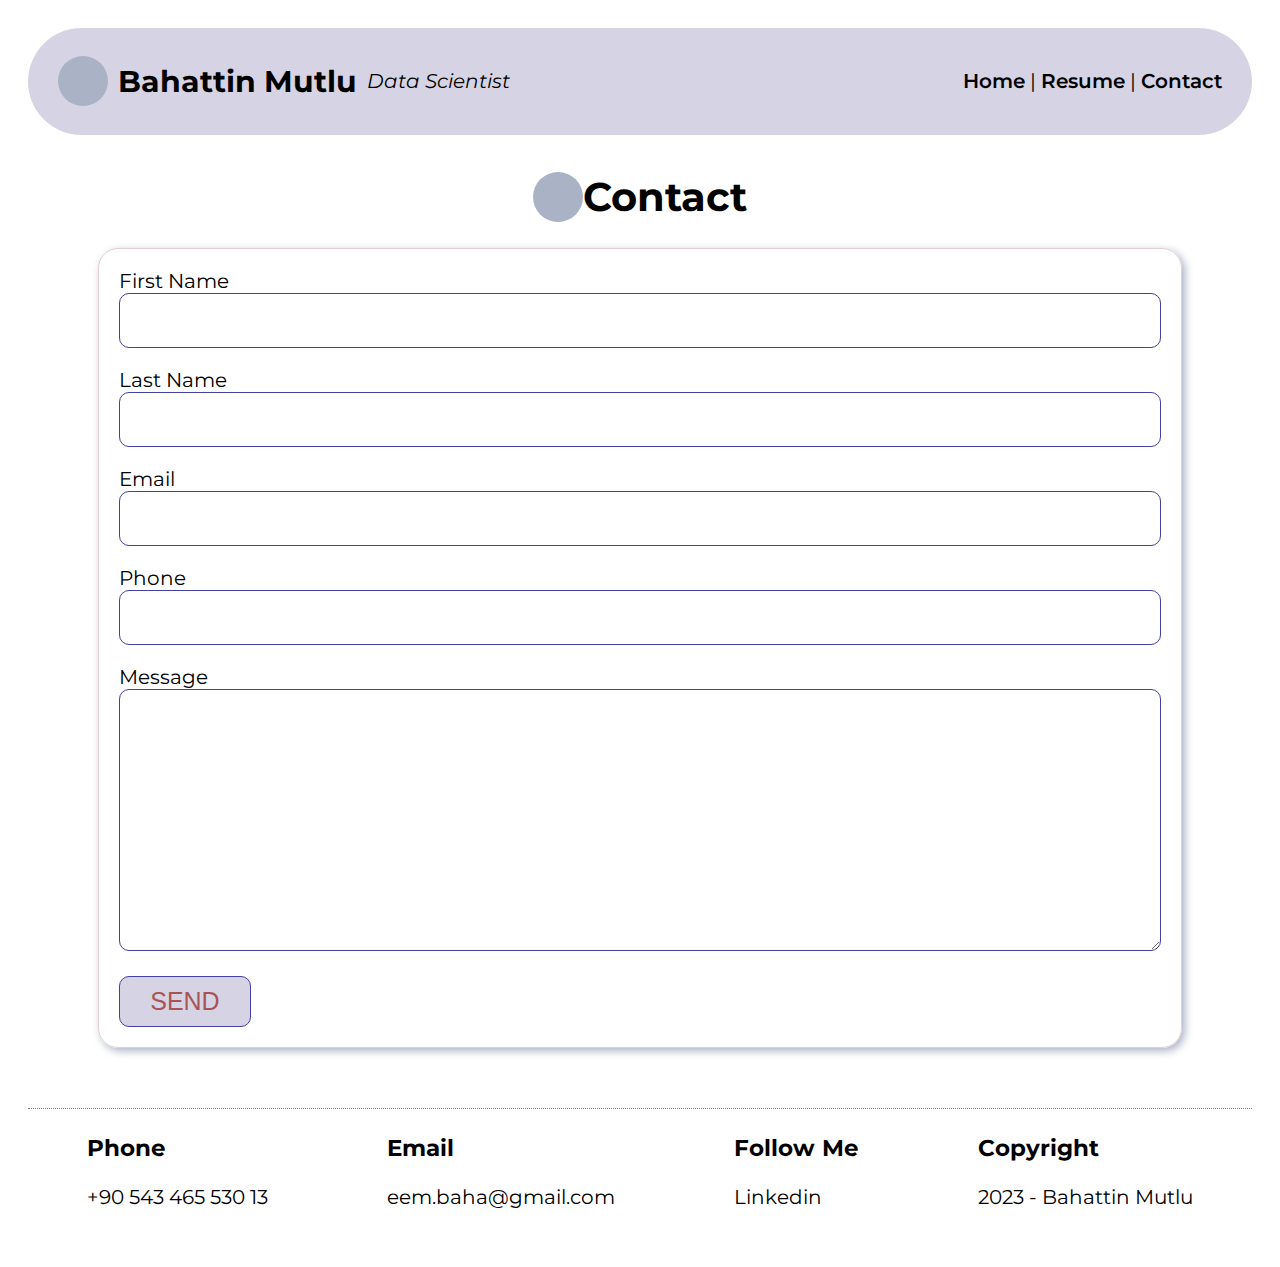
==== contact.html @ 0612375e "ilk versiyon" ====
<!DOCTYPE html>
<html lang="en">
  <head>
    <meta charset="UTF-8" />
    <meta http-equiv="X-UA-Compatible" content="IE=edge" />
    <meta name="viewport" content="width=device-width, initial-scale=1.0" />
    <title>Bahattin Mutlu - Resume</title>
    <link rel="stylesheet" href="css/style.css">

  </head>
  <body>
    <!-- PAGE HEADER -->
    <div class="header">
      <div class="title">
        <span></span>
        <h2>Bahattin Mutlu</h2>
        <i>Data Scientist</i>
      </div>

      <div class="menu">
        <a href="index.html">Home</a> | <a href="resume.html">Resume</a> |
        <a href="contact.html">Contact</a>
      </div>
    </div>
    <!-- PAGE HEADER -->



    <!-- PAGE CONTENT -->
    <div class="content">
      <h1><span></span> Contact</h1>

      <div class="section">
        <div class="card">
          <div class="left">
            <!-- !!!!!!!!!!!!!!!!!!!!!!!!!!!!!!!!!!!! ATTENTION !!!!!!!!!!!!!!!!!!!!!!!!!!!!!!!!!!!! -->
            <!-- if you want to receive the emails sended by the following form and includes visitor's information, please replace john@due.com email address with yours -->
            <!-- 👇👇👇👇👇👇👇👇👇👇👇👇👇👇👇👇👇👇👇👇👇👇👇👇👇👇👇👇👇👇👇👇👇👇👇👇👇👇 -->
            <form action="https://formsubmit.co/eem.baha@gmail.com" method="POST" target="_blank">
              <div class="form-row">
                <div>
                  <label for="firstName">First Name</label>
                </div>
                <input type="text" name="firstName" id="firstName" />
              </div>

              <div class="form-row">
                <div>
                  <label for="lastName">Last Name</label>
                </div>
                <input type="text" name="lastName" id="lastName" />
              </div>

              <div class="form-row">
                <div>
                  <label for="email">Email</label>
                </div>
                <input type="text" name="email" id="email" />
              </div>

              <div class="form-row">
                <div>
                  <label for="phone">Phone</label>
                </div>
                <input type="text" name="phone" id="phone" />
              </div>

              <div class="form-row">
                <div>
                  <label for="message">Message</label>
                </div>
                
                <textarea name="message" id="message" cols="30" rows="10"></textarea>

              </div>

              <button type="submit">SEND</button>




            </form>
          </div>
        </div>
      </div>
    </div>
    <!-- PAGE CONTENT -->



    <!-- PAGE FOOTER -->
    <div class="footer">
      <div>
        <h3>Phone</h3>
        <p>+90 543 465 530 13</p>
      </div>

      <div>
        <h3>Email</h3>
        <p>eem.baha@gmail.com</p>
      </div>

      <div>
        <h3>Follow Me</h3>
        <p>Linkedin </p>
      </div>

      <div>
        <h3>Copyright</h3>
        <p>2023 - Bahattin Mutlu</p>
      </div>
    </div>
    <!-- PAGE FOOTER -->
  </body>
</html>
---- css/style.css ----
@import url("https://fonts.googleapis.com/css2?family=Montserrat:wght@100;200;300;400;500;600;700;800;900&display=swap");

:root {
  --color1: rgb(66, 64, 161);
  --color2: rgb(214, 212, 228);
  --color3: rgb(228, 206, 206);
  --color4: rgb(170, 178, 197);
}

* {
  box-sizing: border-box;
}

body {
  font-family: "Montserrat", sans-serif;
  padding: 20px;
  font-size: 20px;
}

a {
  text-decoration: none;
}

input,
textarea {
  border: 1px solid var(--color1);
  border-radius: 10px;
  padding: 15px;
  width: 100%;
  font-size: 20px;
}

button {
  border: 1px solid var(--color1);
  border-radius: 10px;
  padding: 10px 30px;
  background-color: var(--color2);
  color: rgb(170, 83, 83);
  font-size: 25px;
}

.header {
  display: flex;
  justify-content: space-between;
  align-items: center;
  background-color: var(--color2);
  padding: 10px 30px;
  border-radius: 60px;
}

.header .title {
  display: flex;
  align-items: center;
  gap: 10px;
}

.header .menu a {
  font-weight: 600;
  color: black;
}

.content h1 span,
.header span {
  width: 50px;
  height: 50px;
  border-radius: 25px;
  background-color: var(--color4);
}

.content h1 {
  display: flex;
}

.content {
  display: flex;
  flex-direction: column;
  align-items: center;
  padding: 10px;
}

.content .about {
  display: flex;
  justify-content: justify;
  width: 100%;
}

.content .about img {
  width: 300px;
  height: 300px;
  border-radius: 250px;
  border: 15px solid var(--color3);
}

.content .description {
  text-align: justify;
  display: flex;
  flex-direction: column;
  justify-content: center;
  padding: 20px;
}

.content .toolbar {
  display: flex;
  gap: 20px;
}

.content .toolbar a {
  background-color: var(--color3);
  width: 100px;
  height: 100px;
  border-radius: 50px;
  display: flex;
  justify-content: center;
  align-items: center;
  font-weight: 700;
  box-shadow: 3px 3px 8px var(--color4);
}

.section {
  width: 90%;
}

.section .card {
  text-align: justify;
  display: flex;
  align-items: center;
  border: 1px solid var(--color3);
  border-radius: 20px;
  padding: 20px;
  margin-bottom: 50px;
  gap: 40px;
  box-shadow: 3px 3px 8px var(--color4);
}

.section .card h2 {
  color: var(--color1);
  font-size: 24px;
}

.section .card .left {
  flex: 2;
}

.section .card .right {
  flex: 3;
}

.section .form-row {
  margin-bottom: 20px;
}

.footer {
  display: flex;
  justify-content: space-around;
  border-top: 1px dotted gray;
}
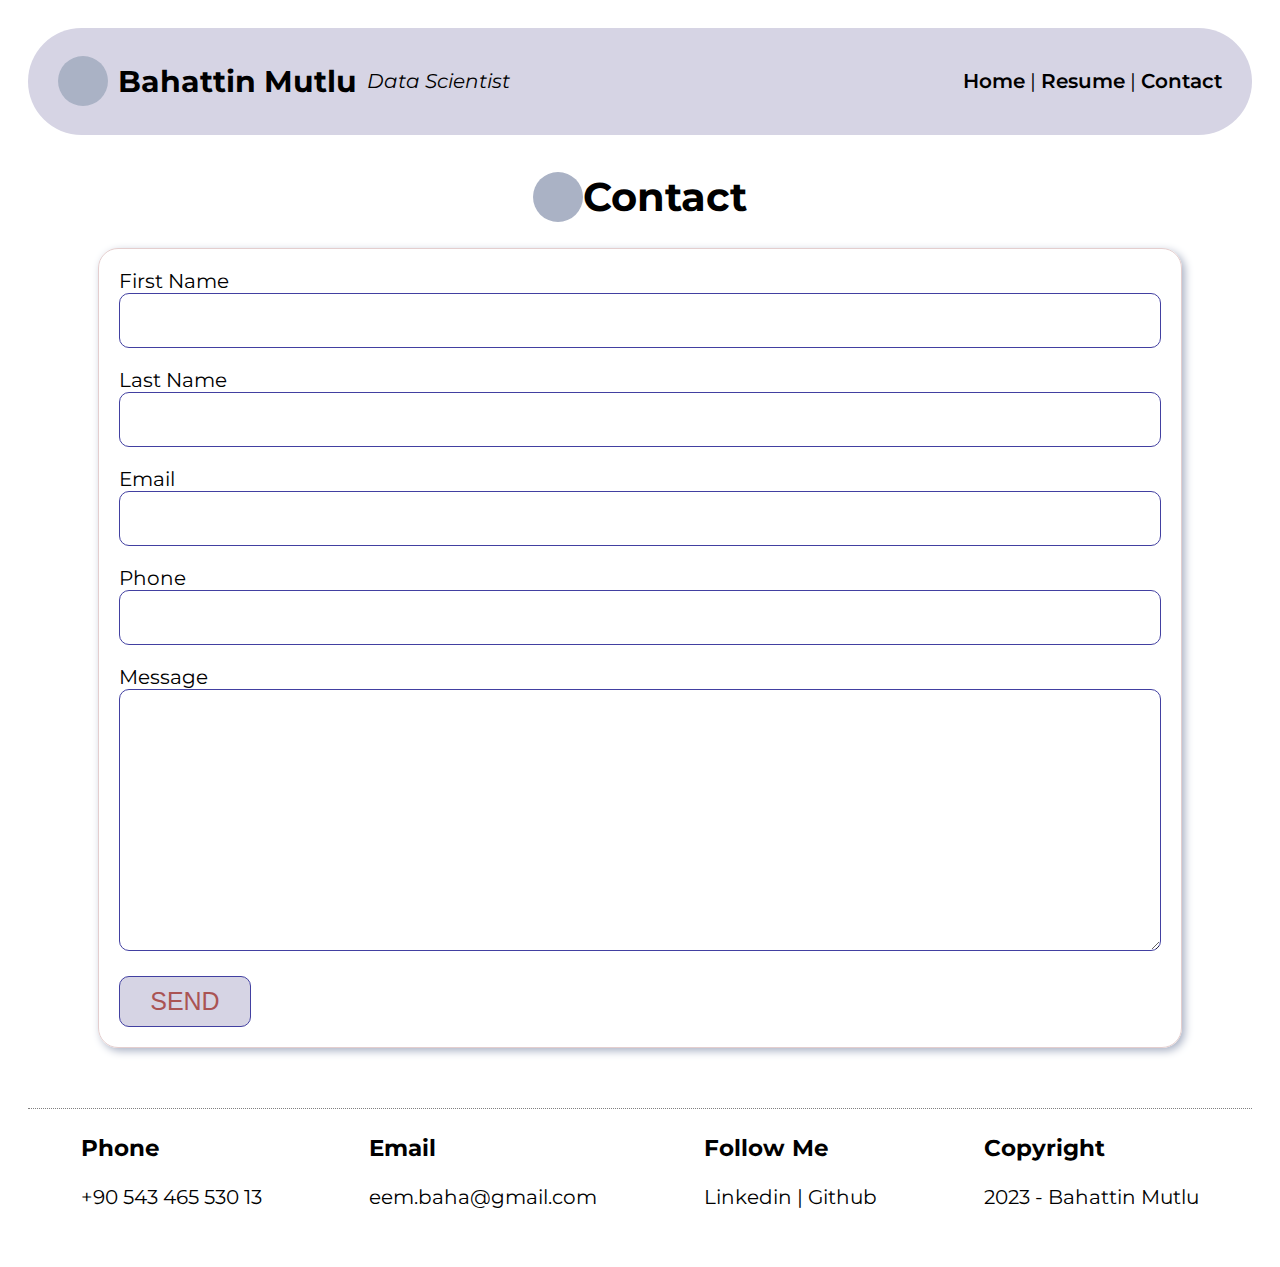
==== commit ab4b0085: "last" ====
--- a/contact.html
+++ b/contact.html
@@ -102,7 +102,7 @@
 
       <div>
         <h3>Follow Me</h3>
-        <p>Linkedin </p>
+        <p>Linkedin | Github </p>
       </div>
 
       <div>
